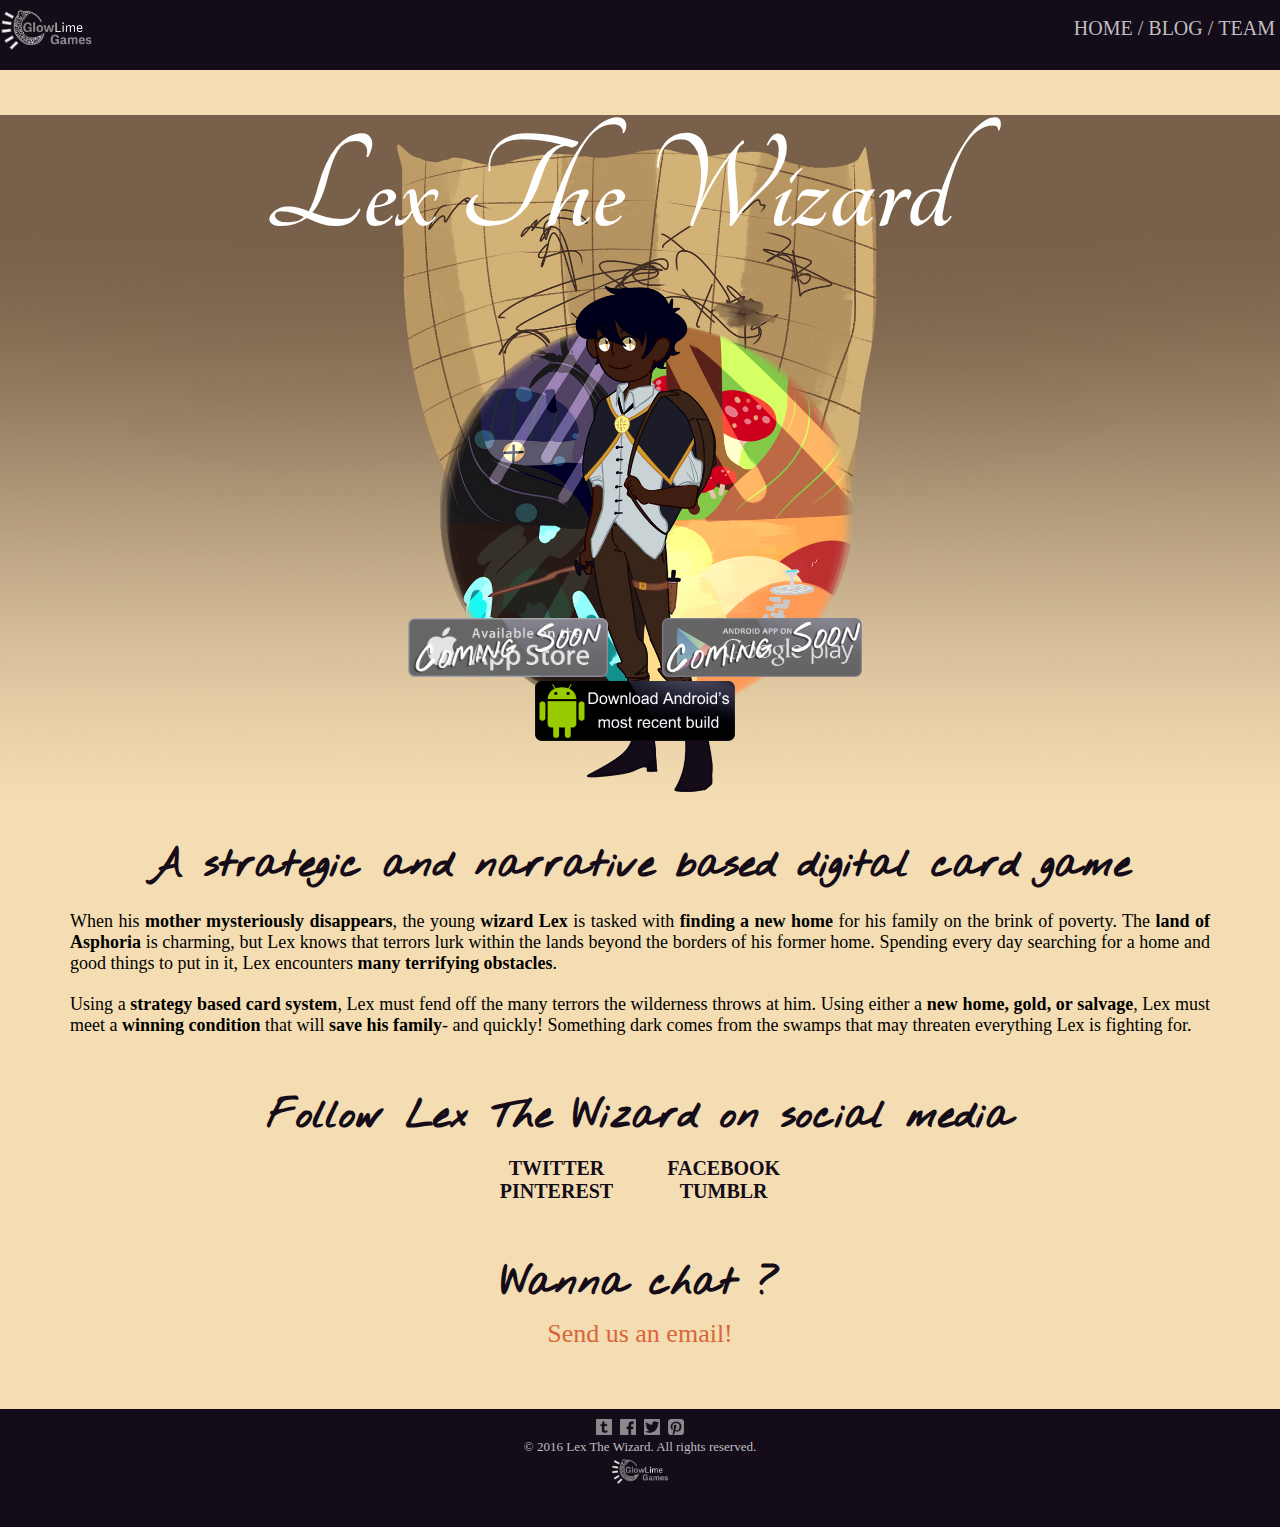
==== index.html @ 5f2fc9c7 "Setting up site tracking with git" ====
<!DOCTYPE html>
<html>
	<head>
		<meta name="viewport" content="width=device-width, initial-scale=1.0" charset="UTF-8">
		<title>Lex The Wizard</title>
		<!-- Latest compiled and minified CSS -->
		<link rel="stylesheet" href="https://maxcdn.bootstrapcdn.com/bootstrap/3.3.6/css/bootstrap.min.css" integrity="sha384-1q8mTJOASx8j1Au+a5WDVnPi2lkFfwwEAa8hDDdjZlpLegxhjVME1fgjWPGmkzs7" crossorigin="anonymous"/>
		<link rel="stylesheet" href="lex-style.css"/>
		<link rel="shortcut icon" type="image/x-icon" href="img/favicon.ico"/>
	</head>

	<body>
		<div class="wrapper">
			<!-- NAV -->
			<div id="nav">
				<div class="container">
					<div class="nav-left">
						<a href="http://glowlime.com/"><img src="img/GLG-logo-grey.png" alt="GlowLime Games"/></a>
					</div>
					<div class="nav-right">
						<ul>
							<li><a href="index.html">Home</a> / </li>
							<li><a href="http://glowlime.com/game-sites/lex-the-wizard/blog/">Blog</a> / </li>
							<li><a href="team.html">Team</a></li>
						</ul>
					</div>
				</div>
			</div>
			<!-- BANNER -->
			<div id="banner">
				<div class="container">
					<h1>Lex The Wizard</h1>
					<!-- BUTTONS (images will be replaced in the future) -->
					<div class="buttons">
						<ul>
							<li><a href="#"><img src="img/app-store-button-soon.png" alt="App Store"/></a></li>
							<li><a href="#"><img src="img/google-play-button-soon.png" alt="Google Play Store"/></a></li>
						</ul>
						<ul>
							<li><a href="https://dl.testfairy.com/download/6CS3AC9J6RRJTDSH60VKCC9H5QS4VGJE9M597E9YT9Z2SHZD13Z9KPC448/LexTheWizardAndroid-testfairy.apk"><img src="img/android-build-button.png" alt="Android Build"/></a></li>
						</ul>
					</div>
				</div>
			</div>
			<div id="description">
				<div class="container">
					<h2>A strategic and narrative based digital card game</h2>
					<p>When his <strong>mother mysteriously disappears</strong>, the young <strong>wizard Lex</strong> is tasked with <strong>finding a new home</strong> for his family on the brink of poverty. The <strong>land of Asphoria</strong> is charming, but Lex knows that terrors lurk within the lands beyond the borders of his former home. Spending every day searching for a home and good things to put in it, Lex encounters <strong>many terrifying obstacles</strong>.</p>
					<p>Using a <strong>strategy based card system</strong>, Lex must fend off the many terrors the wilderness throws at him. Using either a <strong>new home, gold, or salvage</strong>, Lex must meet a <strong>winning condition</strong> that will <strong>save his family</strong>- and quickly! Something dark comes from the swamps that may threaten everything Lex is fighting for.</p>
				</div>
			</div>
			<div id="social">
				<div class="container">
					<h2>Follow Lex The Wizard on social media</h2>
					<ul>
						<li><a href="https://twitter.com/LexTheWizard">Twitter</a></li>
						<li><a href="https://www.pinterest.com/lex_the_wizard/">Pinterest</a></li>
					</ul>
					<ul>
						<li><a href="https://www.facebook.com/LexTheWizard">Facebook</a></li>
						<li><a href="http://lexthewizard.tumblr.com/">Tumblr</a></li>
					</ul>
				</div>
			</div>
			<div id="email">
				<div class="container">
					<h2>Wanna chat ?</h2>
					<p><a href="mailto:lexthewizard@glowlime.com">Send us an email!</a></p>
				</div>
			</div>
		
			<div class="push"></div>
		</div>
		<!-- FOOTER -->
		<footer>
			<div class="container">
				<ul>
					<li><a href="http://lexthewizard.tumblr.com/"><img src="img/icons/tumblr.png" alt="Tumblr"></a></li>
					<li><a href="https://www.facebook.com/LexTheWizard"><img src="img/icons/fb.png" alt="Facebook"></a></li>
					<li><a href="https://twitter.com/LexTheWizard"><img src="img/icons/twitter.png" alt="Twitter"></a></li>
					<li><a href="https://www.pinterest.com/lex_the_wizard/"><img src="img/icons/pin.png" alt="Pinterest"></a></li>
				</ul>
				<p>© 2016 Lex The Wizard. All rights reserved.</p>
				<a href="http://glowlime.com/" ><img src="img/GLG-logo-grey.png" height="25px" alt="GlowLime Games"/></a>
			</div>
		</footer>
	</body>
</html>
---- lex-style.css ----
* {
	margin: 0;
}

html {
	height: 100%;
}

body {
	font-size: ;
	height: 100%;
	background-color: #f4ddb2;
}

a,
a:link,
a:hover {
	text-decoration: none;
}

li {
	list-style: none;
}

h1 {
	margin-top: 25px;
	text-align: center;
	font-family: NYCD;
	font-size: 34px;
	color: #140c19;
}

h2 {
	margin-top: 0px;
	text-align: center;
	font-family: NYCD;
	font-size: 32px;
	color: #140c19;
}

/** NAV BAR **/
#nav .container {
	padding-top: 10px;
	width: 100%;
	height: 60px;
	background-color: #140c19;
	position: relative;
}

.nav-left{
	display: inline-block;
	float: left;
}

.nav-left img {
	height: 40px;
}

.nav-right {
	padding-top: 7px;
	display: inline-block;
	float: right;
}

.nav-right li {
	padding-right: 5px;
	text-align: right;
	font-size: 20px;
	color: #bfbfbf;
	float: left;
}

.nav-right a,
.nav-right a:link {
	text-transform: uppercase;
	color: #bfbfbf;
}

.nav-right a:hover {
	color: #fff;
}

/** BANNER **/

#banner .container {
	width: 100%;
	height: 700px;
	background-image: url("img/cover.jpg");
	background-repeat: no-repeat;
  	background-size: cover;
	background-position: center;

}

#banner .container h1 {
	font-family: Tangerine_Bold;
	font-weight: bold;
	font-size: 120px;
	font-size: calc(100% + 10vw);
	color: #fff;
	text-align: center;
	margin-top: 45px;
	margin-right: 5%;
}

/** BUTTONS**/

#banner .container .buttons {
	display: table;
	margin: 0 auto;
	margin-top: 350px;
	text-align: center;
	vertical-align: middle;
}

#banner .container .buttons li {
	display: inline-block;
	padding-right: 50px;
}

#banner .container .buttons img {
	width: 200px;
}

/** DESCRIPTION **/

#description .container {
	padding-top: 20px;
	padding-right: 70px;
	padding-bottom: 30px;
	padding-left: 70px;
	text-align: justify;
}

#description .container p {
	padding-top: 20px;
	font-size: 18px;
}

/** SOCIAL MEDIA **/

#social .container {
	padding-top: 20px;
	padding-bottom: 30px;
	text-align: center;
}

#social .container ul {
	display: inline-block;
	margin-top: 15px;
	padding-left: 25px;
	padding-right: 25px;
}

#social .container li {
	font-size: 20px;
	text-transform: uppercase;
	font-weight: bold;
}

#social .container a,
#social .container a:link {
	color: #130c18;
}

#social .container a:hover {
	color: #da6538;
}

/** EMAIL **/

#email .container {
	padding-top: 20px;
	padding-bottom: 30px;
	text-align: center;
}

#email .container p {
	padding-top: 10px;
	padding-bottom: 30px;
	font-size: 26px;
}

#email .container a,
#email .container a:link {
	color: #da6538;
}

#email .container a:hover {
	color: #130c18;
}

/** TEAM PAGE **/
#team .container h2 {
	padding-top: 10px;
	padding-bottom: 20px;
	text-align: center;
	font-size: 18px;
	font-family: Helvetica;
}

#team .container .col-sm-4 {
	padding: 7px;
	margin-bottom: 20px;
	text-align: center;
}

#team .container .col-sm-4 .profile {
	width: 100px;
	border-radius: 15px;
	border: solid;
	border-width: 3px;
	border-color: #140c19;
}

#team .container h3 {
	margin-top: 2px;
	margin-bottom: 0px;
	font-weight: normal;
}

#team .container p {
	font-family: NYCD;
	font-size: 22px;
	text-transform: uppercase;
	color: #da6538;
}

#team .container ul {
	padding: 0px;
}

#team .container li {
	padding-left: 1px;
	padding-right: 1px;
	display: inline-block;
}

#team .container li img {
	width: 16px;
	opacity: 1;
}

#team .container li img:hover {
	opacity: 0.5;
}

/** FOOTER **/

footer {
	padding-top: 10px;
	padding-bottom: 8px;
	position: absolute;
  	width: 100%;
  	background-color: #140c19;
	text-align: center;
	overflow:hidden;
}

footer .container ul {
	padding-left: 0px;
	padding-right: 0px;
}

footer .container li {
	text-align: center;
	display: inline-block;
	padding-right: 2px;
	padding-left: 2px;
}

footer .container li img {
	width: 16px;
	opacity: 0.7;
}

footer .container li img:hover {
	opacity: 1;
}

footer .container p {
	color: #bfbfbf;
	font-size: 13px;
	margin-bottom: 4px;
}

.wrapper {
	min-height: 100%;
	margin: 0 auto -100px; /* the bottom margin is the negative value of the footer's height */
}
footer, .push {
	height: 100px; /* '.push' must be the same height as 'footer' */
}

/** CUSTOM FONTS **/

@font-face {
    font-family: Tangerine_Bold;
    src: url("fonts/Tangerine_Bold.ttf");
}
@font-face {
    font-family: NYCD;
    src: url("fonts/NothingYouCouldDoBold.ttf");
}

/** MOBILE CHANGES **/
@media only screen and (min-width: 1824px) {
	h2 {
		font-size: 60px;
	}

	p,
	a {
		font-size: 32px !important;
	}

	#banner .container {
		height: 1500px;
	}

	#banner .container .buttons {
		margin-top: 700px;
	}

	#banner .container .buttons img {
		width: 400px;
	}

	#nav .container {
		padding-top: 20px;
		height: 100px;
	}

	.nav-left img {
		height: 60px;
	}

	footer {
		height: 200px;
	}

	footer .container li img {
		width: 24px;
	}
}

@media only screen and (min-width: 1300px) and (max-width: 1823px) {
	#banner .container {
		height: 1000px;
	}
	#banner .container .buttons {
		margin-top: 450px;
	}
	#banner .container .buttons img {
		width: 250px;
	}
}

@media only screen and (max-width: 960px) {
	#banner .container h1 {
		font-size: 110px;
		margin-top: 7%;
	}
	#banner .container .buttons {
		margin-top: 40%;
	}
}

@media only screen and (max-width: 768px) {

	#banner .container h1 {
		font-size: 100px;
		margin-top: 10%;
	}

	#banner .container .buttons {
		margin-top: 50%;
	}

}

@media only screen and (max-width: 568px) {
	#banner .container h1 {
		font-size: 73px;
		margin-top: 20%;
	}

	#banner .container .buttons {
		margin-top: 64%;
	}

	#banner .container .buttons ul {
		margin-bottom: 0px;
	}

	#banner .container .buttons li {
		padding-bottom: 5px;
		float: none;
	}

	#description .container {
		padding-right: 30px;
		padding-left: 30px;
	}
}
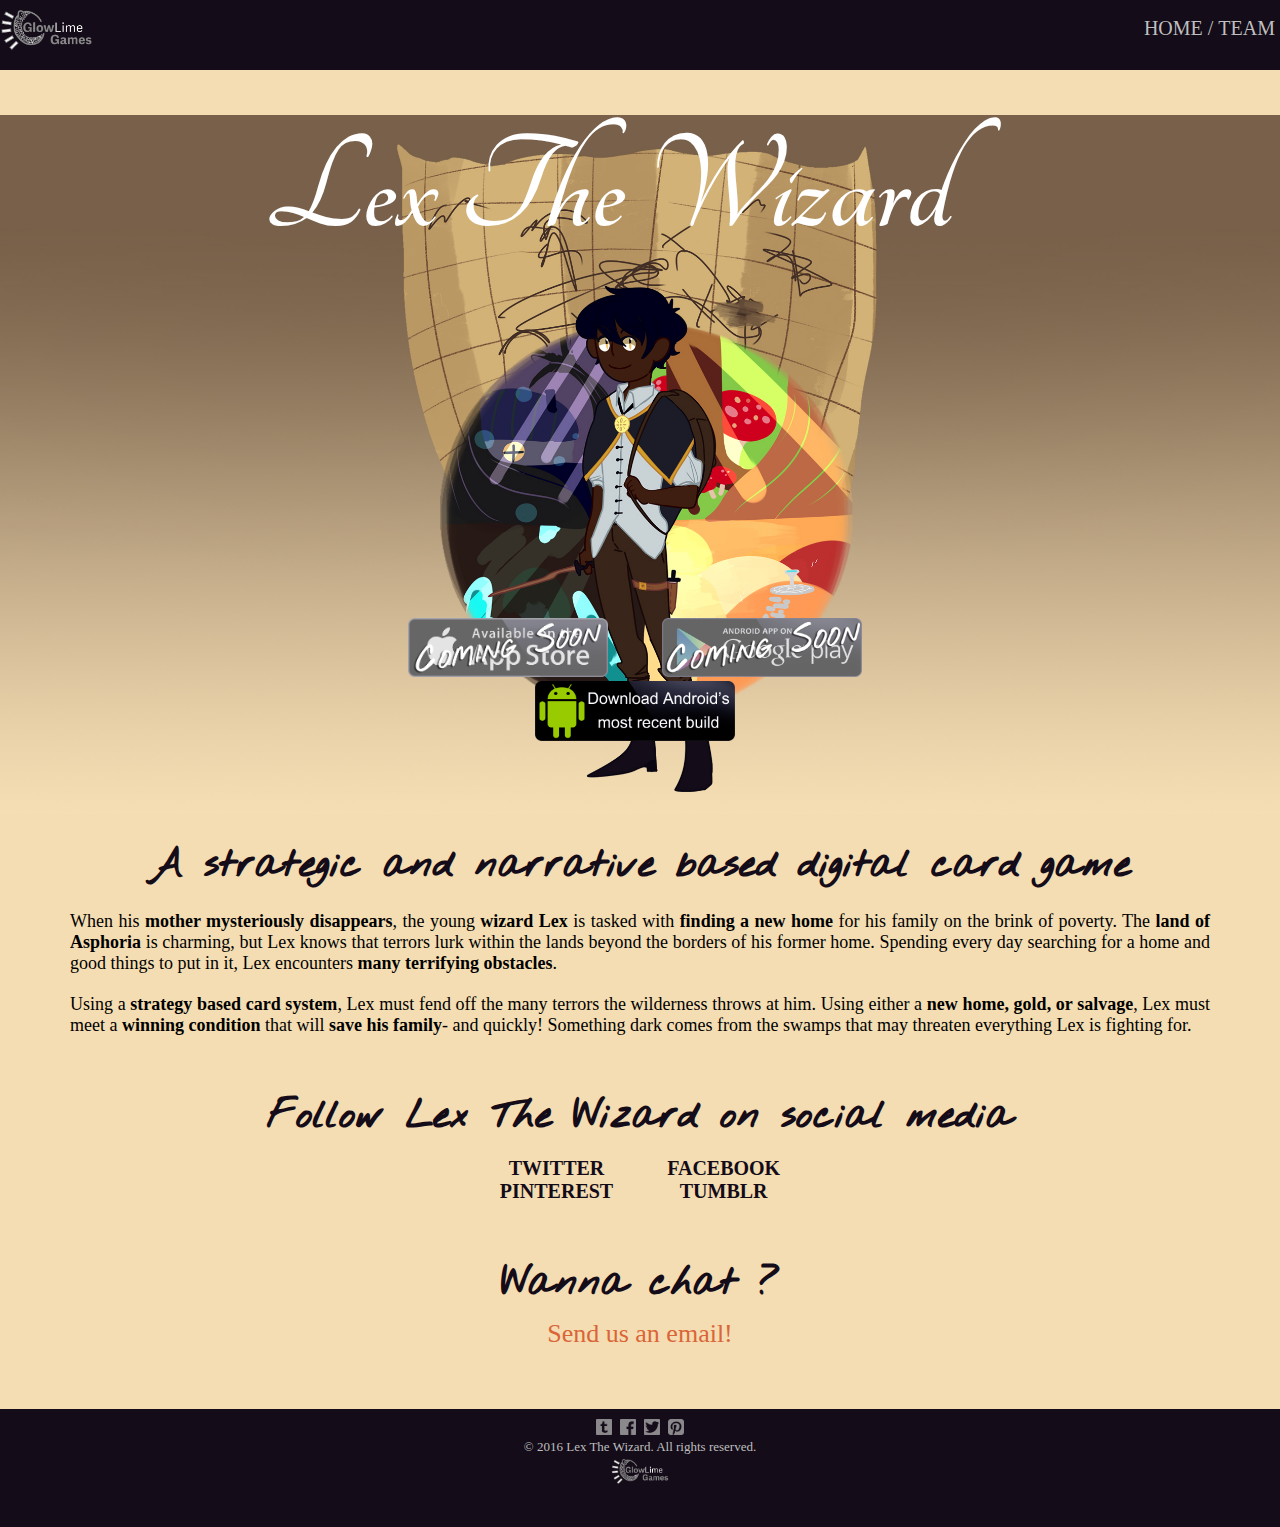
==== commit daee8e48: "Removing blog link" ====
--- a/index.html
+++ b/index.html
@@ -20,7 +20,6 @@
 					<div class="nav-right">
 						<ul>
 							<li><a href="index.html">Home</a> / </li>
-							<li><a href="http://glowlime.com/game-sites/lex-the-wizard/blog/">Blog</a> / </li>
 							<li><a href="team.html">Team</a></li>
 						</ul>
 					</div>
@@ -68,7 +67,7 @@
 					<p><a href="mailto:lexthewizard@glowlime.com">Send us an email!</a></p>
 				</div>
 			</div>
-		
+
 			<div class="push"></div>
 		</div>
 		<!-- FOOTER -->
@@ -85,4 +84,4 @@
 			</div>
 		</footer>
 	</body>
-</html>+</html>
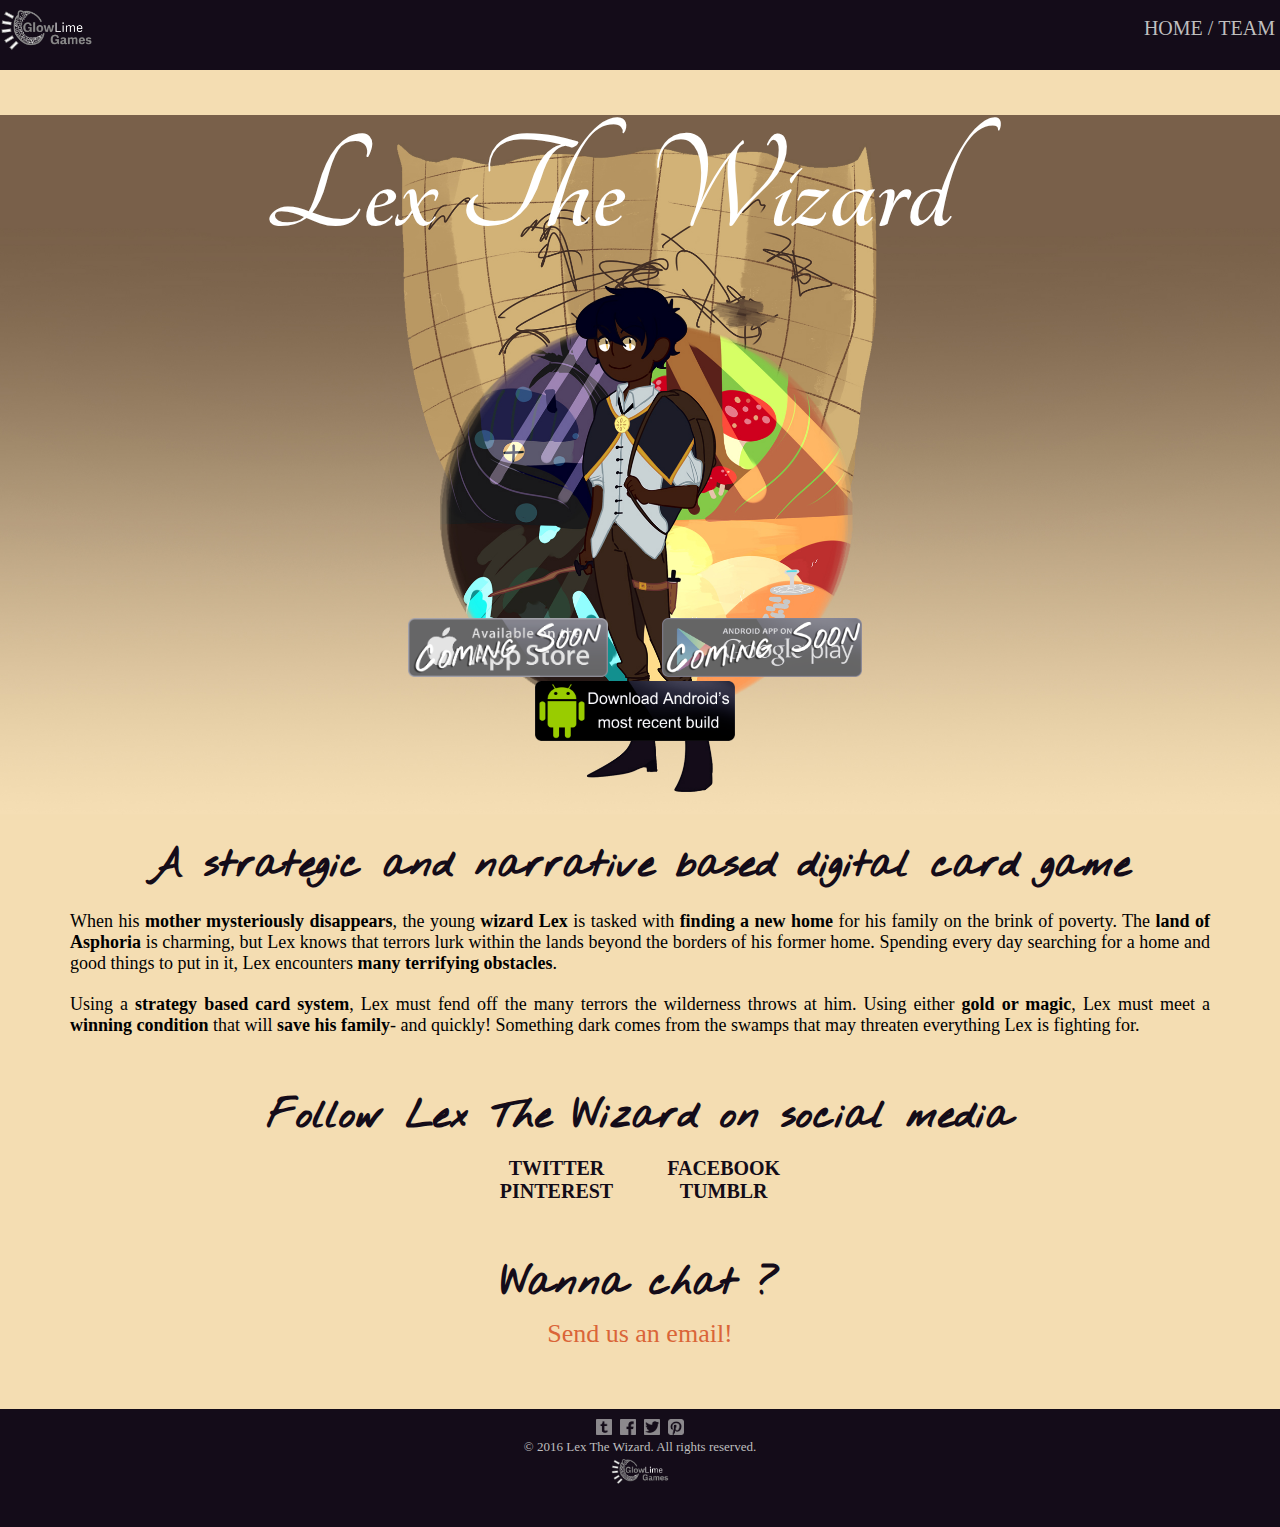
==== commit 77492bce: "Update index.html" ====
--- a/index.html
+++ b/index.html
@@ -45,7 +45,7 @@
 				<div class="container">
 					<h2>A strategic and narrative based digital card game</h2>
 					<p>When his <strong>mother mysteriously disappears</strong>, the young <strong>wizard Lex</strong> is tasked with <strong>finding a new home</strong> for his family on the brink of poverty. The <strong>land of Asphoria</strong> is charming, but Lex knows that terrors lurk within the lands beyond the borders of his former home. Spending every day searching for a home and good things to put in it, Lex encounters <strong>many terrifying obstacles</strong>.</p>
-					<p>Using a <strong>strategy based card system</strong>, Lex must fend off the many terrors the wilderness throws at him. Using either a <strong>new home, gold, or salvage</strong>, Lex must meet a <strong>winning condition</strong> that will <strong>save his family</strong>- and quickly! Something dark comes from the swamps that may threaten everything Lex is fighting for.</p>
+					<p>Using a <strong>strategy based card system</strong>, Lex must fend off the many terrors the wilderness throws at him. Using either <strong>gold or magic</strong>, Lex must meet a <strong>winning condition</strong> that will <strong>save his family</strong>- and quickly! Something dark comes from the swamps that may threaten everything Lex is fighting for.</p>
 				</div>
 			</div>
 			<div id="social">
